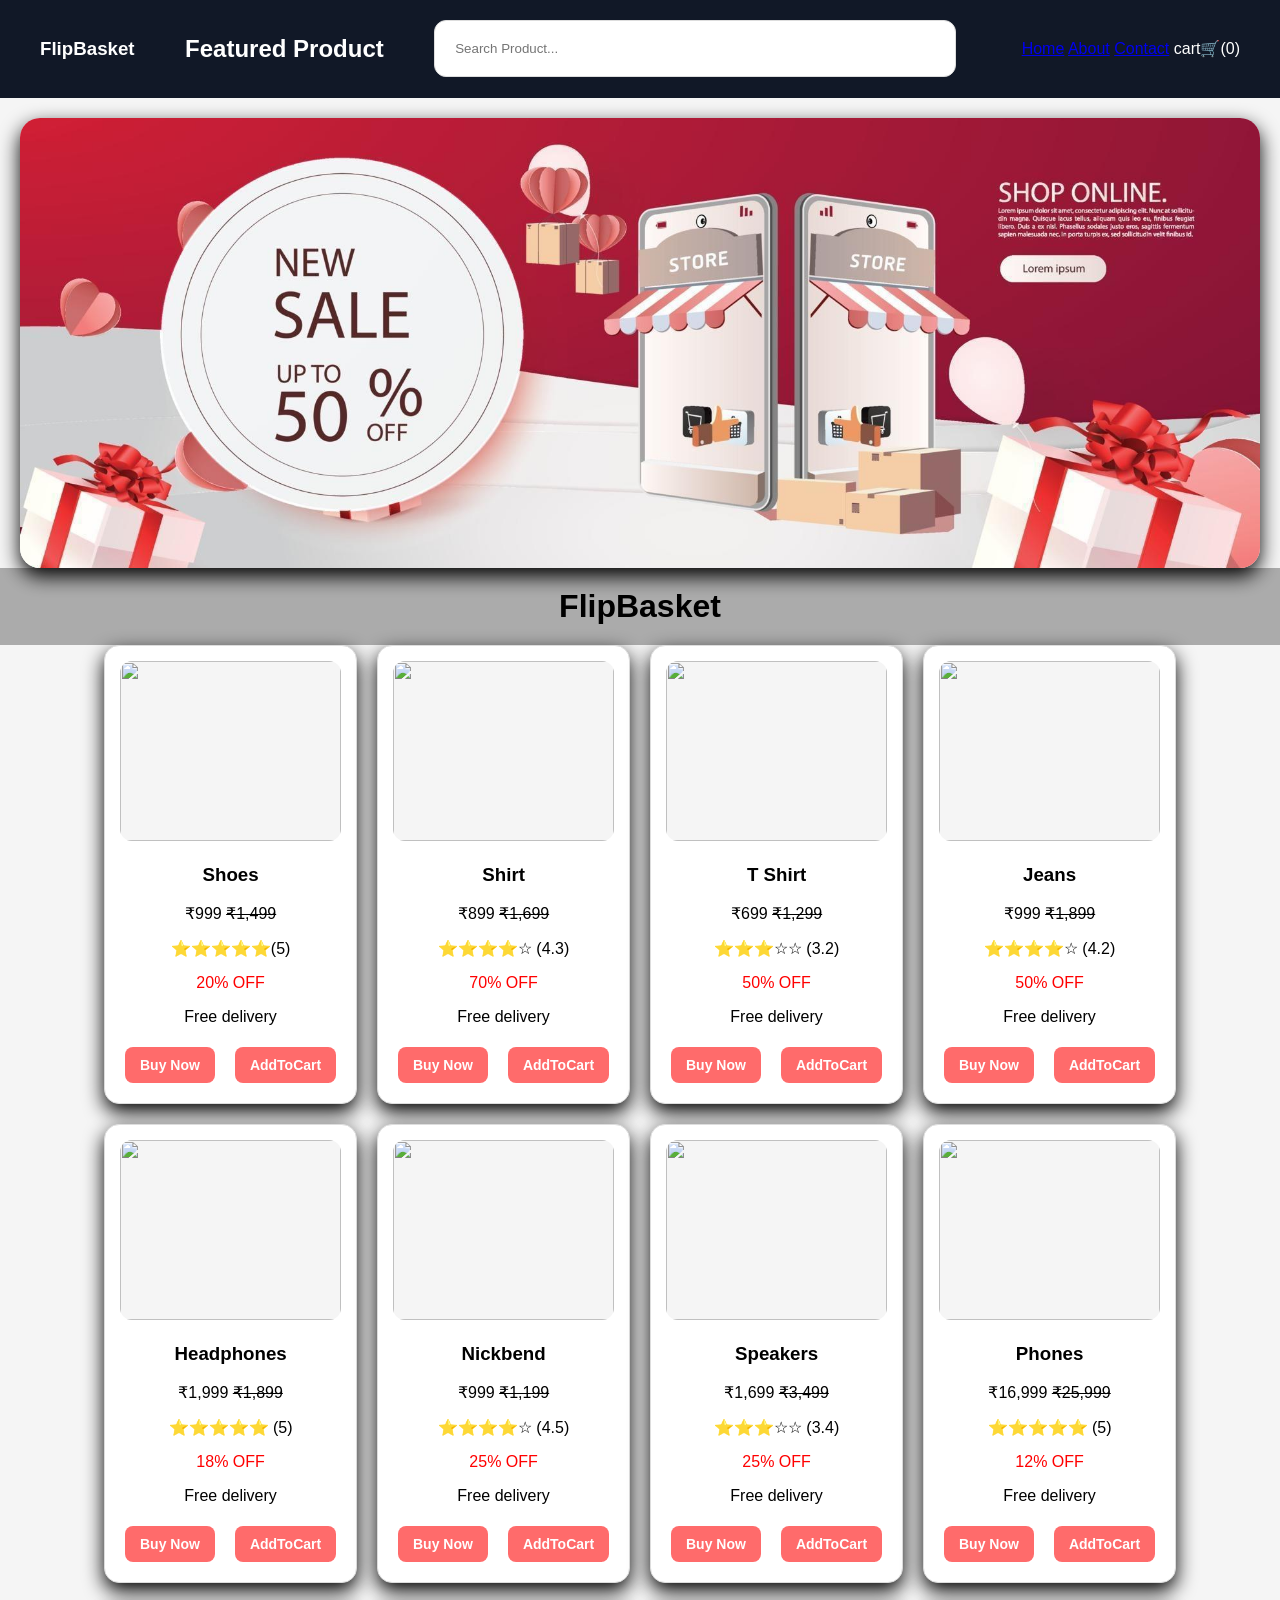
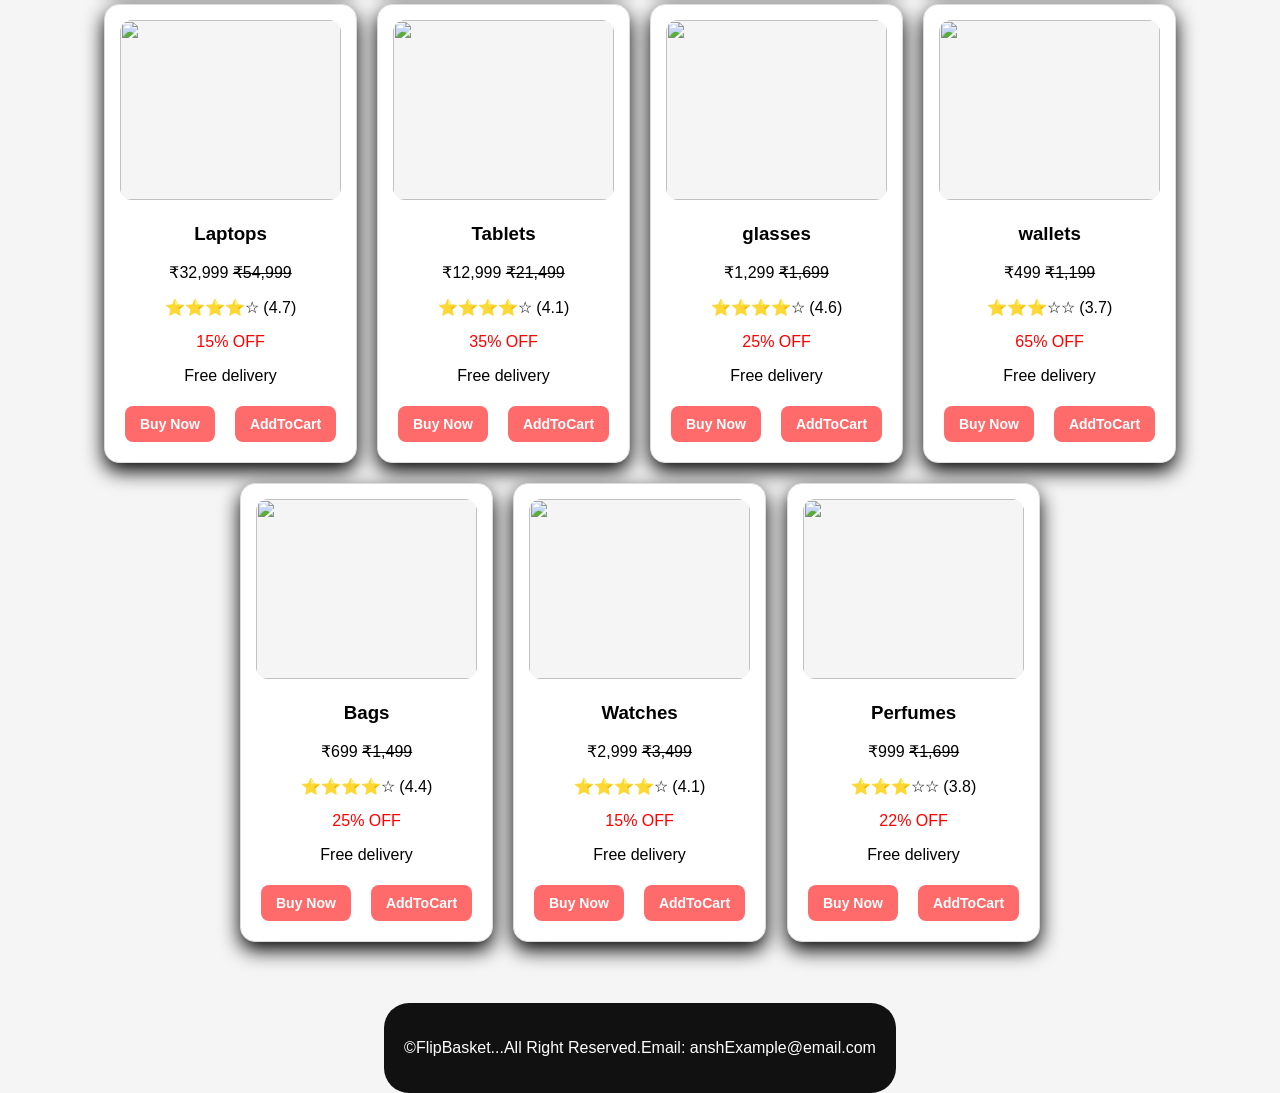
==== index.html @ 7dab556b "Upload project files" ====
<!DOCTYPE html>
<html>

<head>
    <link rel="stylesheet" href="style.css">
    <title>My Store</title>
</head>

<body>
    <div class="navbar">
        <h3>FlipBasket</h3>
        <h2>Featured Product</h2>

        <input type="text" id="search" placeholder="Search Product...">

        <p id="noResult" style="display: none;">No product found??</p>

        <div class="nav-links">
            <a href="#">Home</a>
            <a href="#">About</a>
            <a href="#">Contact</a>
            cart🛒(<span id="cartCount">0</span>)
        </div>
    </div>
    <div class="banner">
       
    </div>
    <div class="products" id="productContainer"></div>
    <h1>FlipBasket</h1>


    <div class="products">


        <div class="product">
            <img src="https://encrypted-tbn0.gstatic.com/images?q=tbn:ANd9GcT4IQaxFdtX9pQ_IXPqEk_N3QyLtB7oX3HCcdRD4aPhjG7law6O-BcTWqDqhjs&s"
                alt>
            <h3>Shoes</h3>
            <p>₹999 <del>₹1,499</del></p>
            <p>⭐⭐⭐⭐⭐(5)</p>
            <p style="color:red;">20% OFF</p>
            <p>Free delivery</p>
            <div class="btns">
                <button>Buy Now</button>
                <button onclick="addToCart('Shoes',999)">AddToCart</button>
            </div>
        </div>
        <div class="product">
            <img src="https://encrypted-tbn0.gstatic.com/images?q=tbn:ANd9GcQ7MTYqNX1VxljoXNFWFRBiVJxO6-2RFYNZeU3IOyV780J50ZtRtBg45g9oIg&s"
                alt>
            <h3>Shirt</h3>
            <p>₹899 <del>₹1,699</del></p>
            <p>⭐⭐⭐⭐☆ (4.3)</p>
            <p style="color:red;">70% OFF</p>
            <p>Free delivery</p>
            <div class="btns">
                <button>Buy Now</button>
                <button onclick="addToCart('Shirt',899)">AddToCart</button>
            </div>
        </div>
        <div class="product">
            <img src="https://encrypted-tbn0.gstatic.com/images?q=tbn:ANd9GcRw06F51QHlwUONZJIJ_3dOzdxBrElgAbxTNVj_h9wDkx7872XktnqSSRrCGKM&s"
                alt>
            <h3>T Shirt</h3>
            <p>₹699 <del>₹1,299</del></p>
            <p>⭐⭐⭐☆☆ (3.2)</p>
            <p style="color:red;">50% OFF</p>
            <p>Free delivery</p>
            <div class="btns">
                <button>Buy Now</button>
                <button onclick="addToCart('T Shirt',699)">AddToCart</button>
            </div>
        </div>
        <div class="product">
            <img src="https://encrypted-tbn0.gstatic.com/images?q=tbn:ANd9GcSakCzgzYCNzAv2mnBzVjiP6meV9z14cyVn20WthG1yyFLvreOxWOxTD66euw&s"
                alt>
            <h3>Jeans</h3>
            <p>₹999 <del>₹1,899</del></p>
            <p>⭐⭐⭐⭐☆ (4.2)</p>
            <p style="color:red;">50% OFF</p>
            <p>Free delivery</p>
            <div class="btns">
                <button>Buy Now</button>
                <button onclick="addToCart('T Shirt',699)">AddToCart</button>
            </div>
        </div>
        <div class="product">
            <img src="https://encrypted-tbn0.gstatic.com/images?q=tbn:ANd9GcQvCPOFr1EyKAOwD9jqHnJe5dycEvTb-vjnDYRejtXVx5oQkb-pw9oZQBUlR3E&s"
                alt>
            <h3>Headphones</h3>
            <p>₹1,999 <del>₹1,899</del></p>
            <p>⭐⭐⭐⭐⭐ (5)</p>
            <p style="color:red;">18% OFF</p>
            <p>Free delivery</p>
            <div class="btns">
                <button>Buy Now</button>
                <button onclick="addToCart('Headphones',1999)">AddToCart</button>
            </div>
        </div>
        <div class="product">
            <img src=https://encrypted-tbn0.gstatic.com/images?q=tbn:ANd9GcSEA5DHJi4gqSN_BwWaxiqSa1KLzmv04vb-RQH-s6xBU6Jjx5WKofjqIsdbd4U&s
                alt>
            <h3>Nickbend</h3>
            ₹999 <del>₹1,199</del>
            <p>⭐⭐⭐⭐☆ (4.5)</p>
            <p style="color:red;">25% OFF</p>
            <p>Free delivery</p>
            <div class="btns">
                <button>Buy Now</button>
                <button onclick="addToCart('Nickbend',999)">AddToCart</button>
            </div>
        </div>
        <div class="product">
            <img src="https://encrypted-tbn0.gstatic.com/images?q=tbn:ANd9GcTDwVFdKo_Jy0YHOaWuL_ZpnclKvuhX1BbDRFqDC85FKnlzpMxvtmmlj_zZqw&s"
                alt>
            <h3>Speakers</h3>
            ₹1,699 <del>₹3,499</del>
            <p>⭐⭐⭐☆☆ (3.4)</p>
            <p style="color:red;">25% OFF</p>
            <p>Free delivery</p>
            <div class="btns">
                <button>Buy Now</button>
                <button onclick="addToCart('Speakers',1699)">AddToCart</button>
            </div>
        </div>
        <div class="product">
            <img src=https://encrypted-tbn0.gstatic.com/images?q=tbn:ANd9GcQrn46pY06v6iluwIAQg249O7AmPMF6dob4ZaAINYBJAjdTNCTYszxbkoc9VrQ&s
                alt>
            <h3>Phones</h3>
            ₹16,999 <del>₹25,999</del>
            <p>⭐⭐⭐⭐⭐ (5)</p>
            <p style="color:red;">12% OFF</p>
            <p>Free delivery</p>
            <div class="btns">
                <button>Buy Now</button>
                <button onclick="addToCart('Phones',16999)">AddToCart</button>
            </div>
        </div>
        <div class="product">
            <img src="https://encrypted-tbn0.gstatic.com/images?q=tbn:ANd9GcQlLGFGozPE6DEx8BMwhcinYr9ZYOcxf6fMY0qJivu8MAo8EGR5neNm0n1WmeM&s"
                alt>
            <h3>Laptops</h3>
            ₹32,999 <del>₹54,999</del>
            <p>⭐⭐⭐⭐☆ (4.7)</p>
            <p style="color:red;">15% OFF</p>
            <p>Free delivery</p>
            <div class="btns">
                <button>Buy Now</button>
                <button onclick="addToCart('Laptops',32999)">AddToCart</button>
            </div>
        </div>
        <div class="product">
            <img src="https://encrypted-tbn0.gstatic.com/images?q=tbn:ANd9GcQjVrI-Cov2r1c9e3phEVjLuGmVyjVDH9YPtzBPx5ErBM9N5fySCVGmGFE-ZA&s"
                alt>
            <h3>Tablets</h3>
            ₹12,999 <del>₹21,499</del>
            <p>⭐⭐⭐⭐☆ (4.1)</p>
            <p style="color:red;">35% OFF</p>
            <p>Free delivery</p>
            <div class="btns">
                <button>Buy Now</button>
                <button onclick="addToCart('Tablets',12999)">AddToCart</button>
            </div>
        </div>
        <div class="product">
            <img src="https://encrypted-tbn0.gstatic.com/images?q=tbn:ANd9GcSsFESp0jQh9QgwbZApcm_RV42fGHH--f0ED6MwfVwqGWP8HayXKQcu2TjWAQU&s"
                alt>
            <h3>glasses</h3>
            ₹1,299 <del>₹1,699</del>
            <p>⭐⭐⭐⭐☆ (4.6)</p>
            <p style="color:red;">25% OFF</p>
            <p>Free delivery</p>
            <div class="btns">
                <button>Buy Now</button>
                <button onclick="addToCart('glasses',1299)">AddToCart</button>
            </div>
        </div>
        <div class="product">
            <img src="https://encrypted-tbn0.gstatic.com/images?q=tbn:ANd9GcQpCFDH2bvhfsJeEHaWcto-aaqUfOS2jDZ45nMhGociwLcPX7gW9j6RrQcfVQ0&s"
                alt>
            <h3>wallets</h3>
            ₹499 <del>₹1,199</del>
            <p>⭐⭐⭐☆☆ (3.7)</p>
            <p style="color:red;">65% OFF</p>
            <p>Free delivery</p>
            <div class="btns">
                <button>Buy Now</button>
                <button onclick="addToCart('wallets',499)">AddToCart</button>
            </div>
        </div>
        <div class="product">
            <img src="https://encrypted-tbn0.gstatic.com/images?q=tbn:ANd9GcT0tabiGFiTahmGUyG2lsp-r_DqV-E-tD7vJJfnMB5uJND9eL-TzrVRw94EeQ&s"
                alt>
            <h3>Bags</h3>
            ₹699 <del>₹1,499</del>
            <p>⭐⭐⭐⭐☆ (4.4)</p>
            <p style="color:red;">25% OFF</p>
            <p>Free delivery</p>
            <div class="btns">
                <button>Buy Now</button>
                <button onclick="addToCart('Bags',699)">AddToCart</button>
            </div>
        </div>
        <div class="product">
            <img src="https://encrypted-tbn0.gstatic.com/images?q=tbn:ANd9GcRY5KH8jbPkgYxVd_E0t3jDHv6lo3eJqrobqp3RHAmJclBMvH_Gti5vzq2AHhU&s"
                alt>
            <h3>Watches</h3>
            ₹2,999 <del>₹3,499</del>
            <p>⭐⭐⭐⭐☆ (4.1)</p>
            <p style="color:red;">15% OFF</p>
            <p>Free delivery</p>
            <div class="btns">
                <button>Buy Now</button>
                <button onclick="addToCart('Watches',2999)">AddToCart</button>
            </div>
        </div>
        <div class="product">
            <img src="https://encrypted-tbn0.gstatic.com/images?q=tbn:ANd9GcR5o3sqUY3m9EET-IGLOpSS9Lt0_eiSbkz9BfiP9lsPYIWSuiB--9Cginb01A&s"
                alt>
            <h3>Perfumes</h3>
            ₹999 <del>₹1,699</del>
            <p>⭐⭐⭐☆☆ (3.8)</p>
            <p style="color:red;">22% OFF</p>
            <p>Free delivery</p>
            <div class="btns">
                <button>Buy Now</button>
                <button onclick="addToCart('Perfumes',999)">AddToCart</button>
            </div>
        </div>
        <footer>
            <p>&copy;FlipBasket...All Right Reserved.</p>
            <p>Email: anshExample@email.com</p>
        </footer>
        <div id="toast"></div>

        <script src="script.js"></script>
</body>

</html>
---- style.css ----
body {
    margin: 0;
    padding: 0;
    background: #f5f5f5;
    font-family: Arial,sans-serif;
}

.navbar {
    background:#111827;
    color: white;
    padding: 15px 40px;
    display: flex;
    justify-content: space-between;
    align-items: center;
    position: sticky;
    top:0;
    z-index: 1000;
}
.navbar input {
    width: 40%;
    padding: 20px;
    border-radius: 12px;
    border: 1px solid #ddd;
}

.nav-links {
    color: white;
    margin-left: 15px;
    text-decoration: none;
}
.banner{
    height: 450px;
    background-image:url("ansh2bannre.jpg");  
    background-size: cover;
    background-position: center;
    background-repeat: no-repeat;

    border-radius: 20px;
    overflow:hidden; 
    margin-top:20px;
    margin-left:20px;
    margin-right:20px;
}

.banner{
    box-shadow: 0 8px 20px rgba(0, 0, 0, 15);
}

.overlay{
    background:rgba(0,0,0,0,5);
    width: 100%;
    height: 100%;
    
    display: flex;
    flex-direction: column;
    justify-content: center;
    align-items: center;
}

h1 {
    text-align: center;
    padding: 20px;
    background: rgba(0, 0, 0, 0.3);
    margin: 0;
}

.products {
    display: flex;
    flex-wrap: wrap;
    gap: 20px;
    opacity: 0;
    transform: translateY(20px);
    animation: fadeln 0.5s ease forwards;
    justify-content: center;
}
@keyframes fadeln{
    to{
       opacity: 1;
        transform: translateY(0);
    }
}
.product {
    background: white;
    color: black;
    padding: 15px;
    border: 1px solid #ddd;
    border-radius: 15px;
    text-align: center;
    box-shadow: 0 8px 20px rgba(0, 0, 0, 15);
    overflow: hidden;
    transition: transform 0.4s ease, box-shadow 0.4s ease;
    will-change: transform;
}

.product:hover {
    transform: translateY(-8px);
    box-shadow: 0 15px 35px rgba(0, 0, 0.2);
}

.product img {
    width: 100%;
    height: 180px;
    object-fit: cover;
    background: #f5f5f5;
    border-radius: 12px;
    transition: transform 0.4s ease;
}

.product img:hover {
    transform: scale(1.08);
}

.btns {
    display: flex;
    gap: 10px;
    justify-content: center;
}

.btns {
    flex: 1;
}

.cart {
    width: 250px;
    padding: 15px;
    border-radius: 10px;
}

button {
    margin-top: 10px;
    padding: 10px 15px;
    font-size: 14px;
    font-weight: bold;
    margin: 5px;
    width: 50%;
    background: #ff6b6b;
    color: white;
    border: none;
    border-radius: 8px;
    cursor: pointer;
    transition: all 0.3s ease;
}

button:hover {
    opacity: 0.9;
    background: #ff3b3b;
    transform: scale(0.95);

}

#toast {
    position: fixed;
    top: 20px;
    right: 20px;
    border-radius: 15px;
    background:  purple;
    color: white;
    padding: 10px;
    display: none;
}

footer {
    display: flex;
    justify-content: space-between;
    border-radius: 25px;
    background: #111;
    color: white;
    text-align: center;
    padding: 20px;
    margin-top: 40px;
}
@media(max-width:768px)
{
    .product{
        grid-template-columns: 1fr;
    }
    nav{
        flex-direction: column;
        gap:10px;
    }
    nav input{
        width: 90%;
    }
}
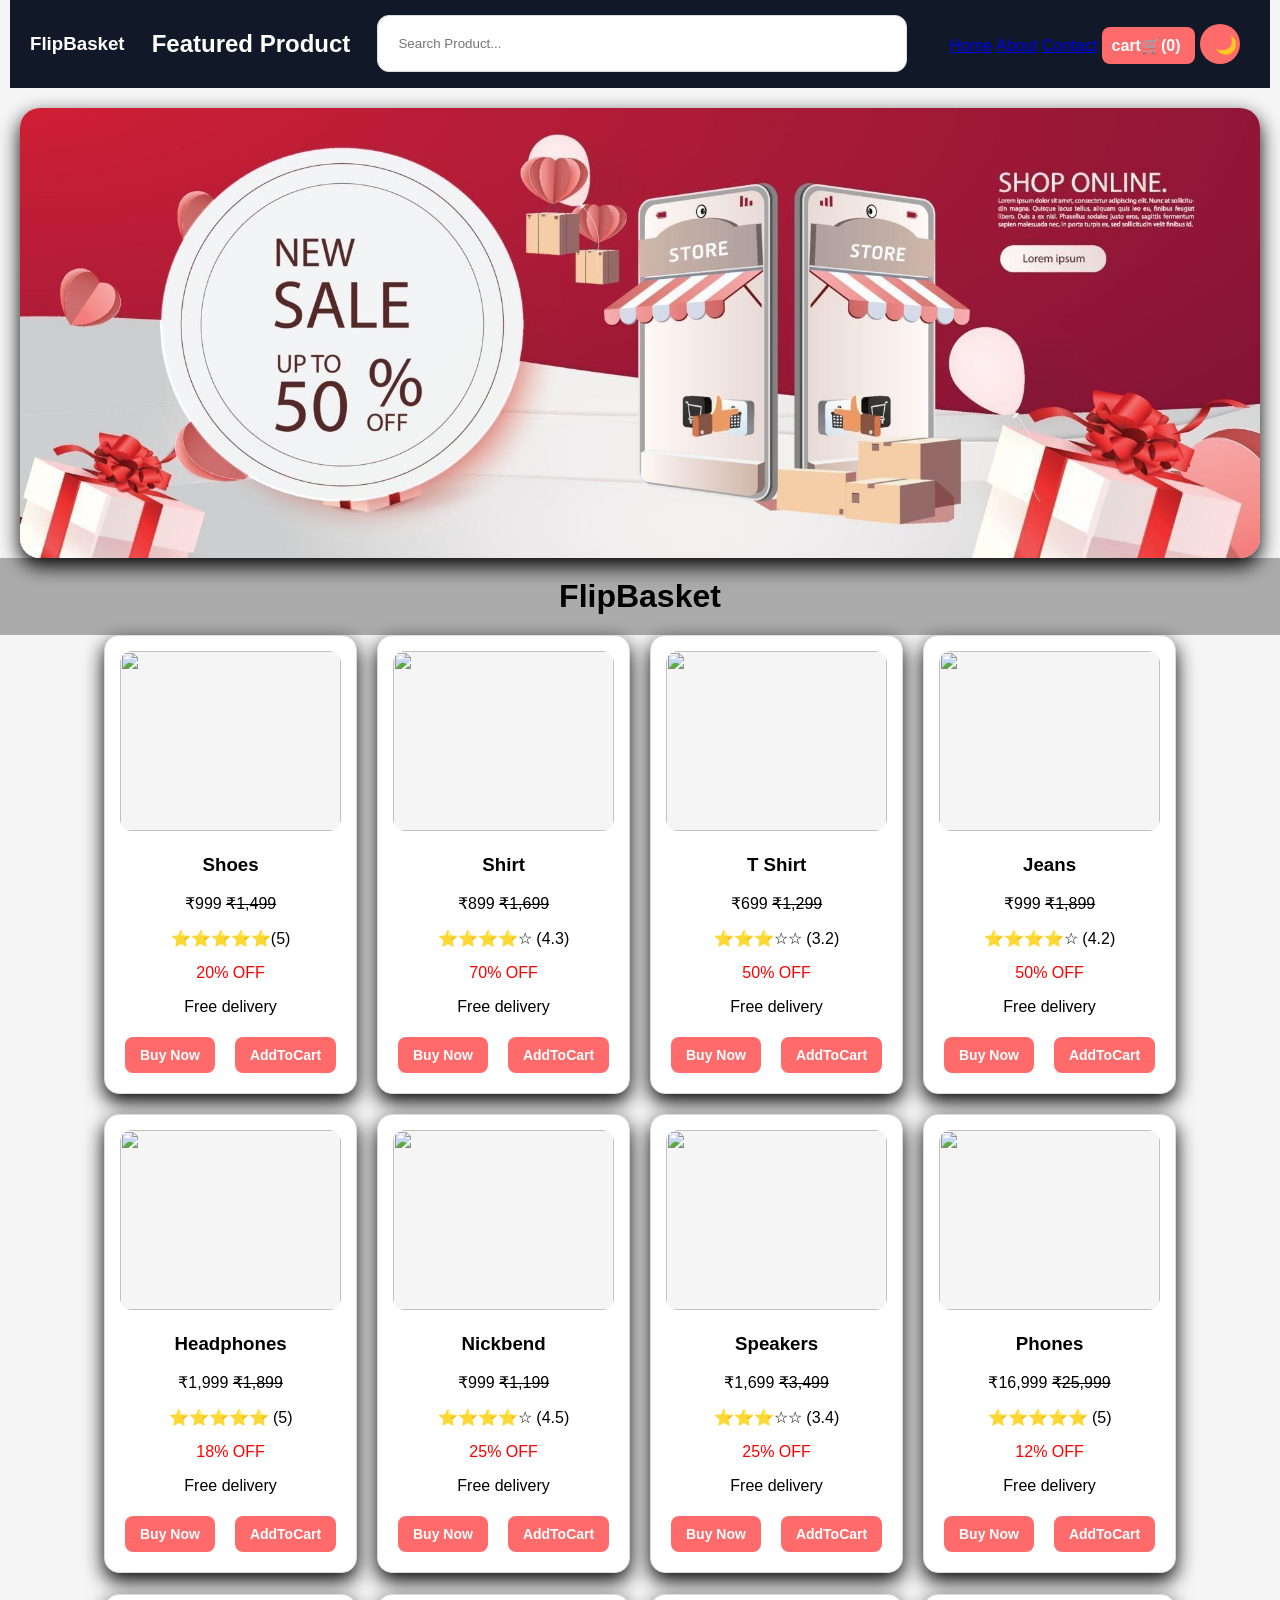
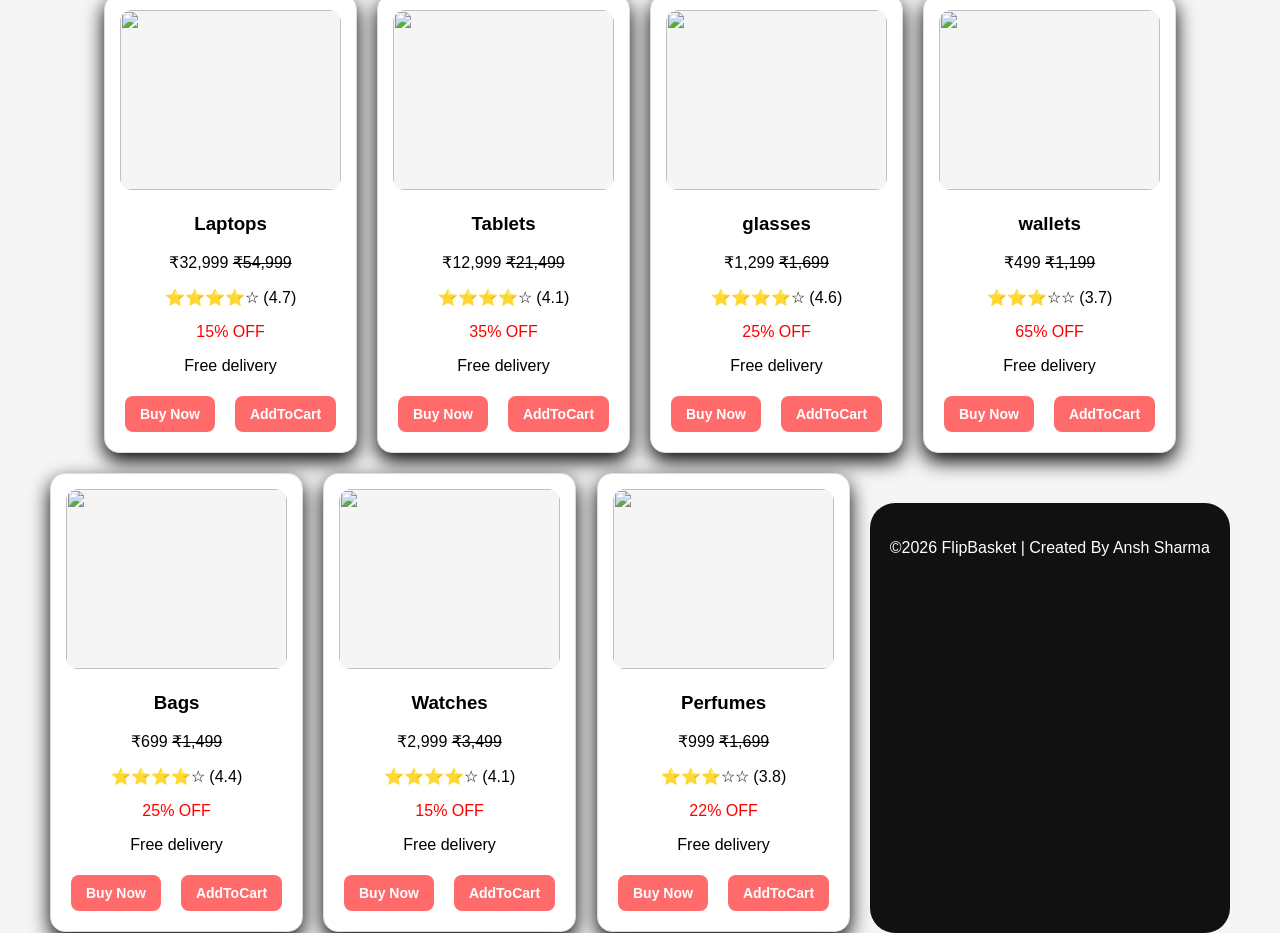
==== commit 0c888185: "Updated website files" ====
--- a/index.html
+++ b/index.html
@@ -6,12 +6,16 @@
     <title>My Store</title>
 </head>
 
+
+
 <body>
     <div class="navbar">
         <h3>FlipBasket</h3>
         <h2>Featured Product</h2>
 
+        
         <input type="text" id="search" placeholder="Search Product...">
+
 
         <p id="noResult" style="display: none;">No product found??</p>
 
@@ -19,7 +23,11 @@
             <a href="#">Home</a>
             <a href="#">About</a>
             <a href="#">Contact</a>
-            cart🛒(<span id="cartCount">0</span>)
+            <a href="cart.html" class="cart-btn">
+                cart🛒(<span id="cartCount">0</span>)
+            </a>
+            <button id="themebtn"
+            onclick="toggleTheme()">🌙</button>
         </div>
     </div>
     <div class="banner">
@@ -227,9 +235,11 @@
                 <button onclick="addToCart('Perfumes',999)">AddToCart</button>
             </div>
         </div>
+        <div class="noResult" style="display: none;">
+            No Product Found
+        </div>
         <footer>
-            <p>&copy;FlipBasket...All Right Reserved.</p>
-            <p>Email: anshExample@email.com</p>
+            <p>&copy;2026 FlipBasket | Created By Ansh Sharma</p>
         </footer>
         <div id="toast"></div>
 
--- a/style.css
+++ b/style.css
@@ -6,9 +6,12 @@
 }
 
 .navbar {
+    margin: 0 10px;
+    padding: 10px 20px;
     background:#111827;
     color: white;
-    padding: 15px 40px;
+    flex-wrap: wrap;
+    text-decoration: none;
     display: flex;
     justify-content: space-between;
     align-items: center;
@@ -21,6 +24,36 @@
     padding: 20px;
     border-radius: 12px;
     border: 1px solid #ddd;
+}
+.cart-btn{
+    background:#ff6b6b;
+    color: white;
+    padding: 10px 10px;
+    border-radius:8px;
+    text-decoration: none;
+    font-weight: bold; 
+    transition: 0.3s;
+}
+.cart-btn:hover{
+    background: #ff4d4d;
+    transform: scale(1.05);
+}
+.cart-btn{
+    margin-left: auto;
+}
+
+#themebtn{
+    width: 40px;
+    height: 40px;
+    border:none;
+    border-radius: 50%;
+    cursor: pointer;
+    font-size: 18px;
+    margin-right:10px;
+}
+.dark{
+    background: #111;
+    color: white;
 }
 
 .nav-links {
@@ -88,10 +121,9 @@
     text-align: center;
     box-shadow: 0 8px 20px rgba(0, 0, 0, 15);
     overflow: hidden;
-    transition: transform 0.4s ease, box-shadow 0.4s ease;
+    transition: transform 0.3s;
     will-change: transform;
 }
-
 .product:hover {
     transform: translateY(-8px);
     box-shadow: 0 15px 35px rgba(0, 0, 0.2);
@@ -167,7 +199,7 @@
     color: white;
     text-align: center;
     padding: 20px;
-    margin-top: 40px;
+    margin-top: 30px;
 }
 @media(max-width:768px)
 {
